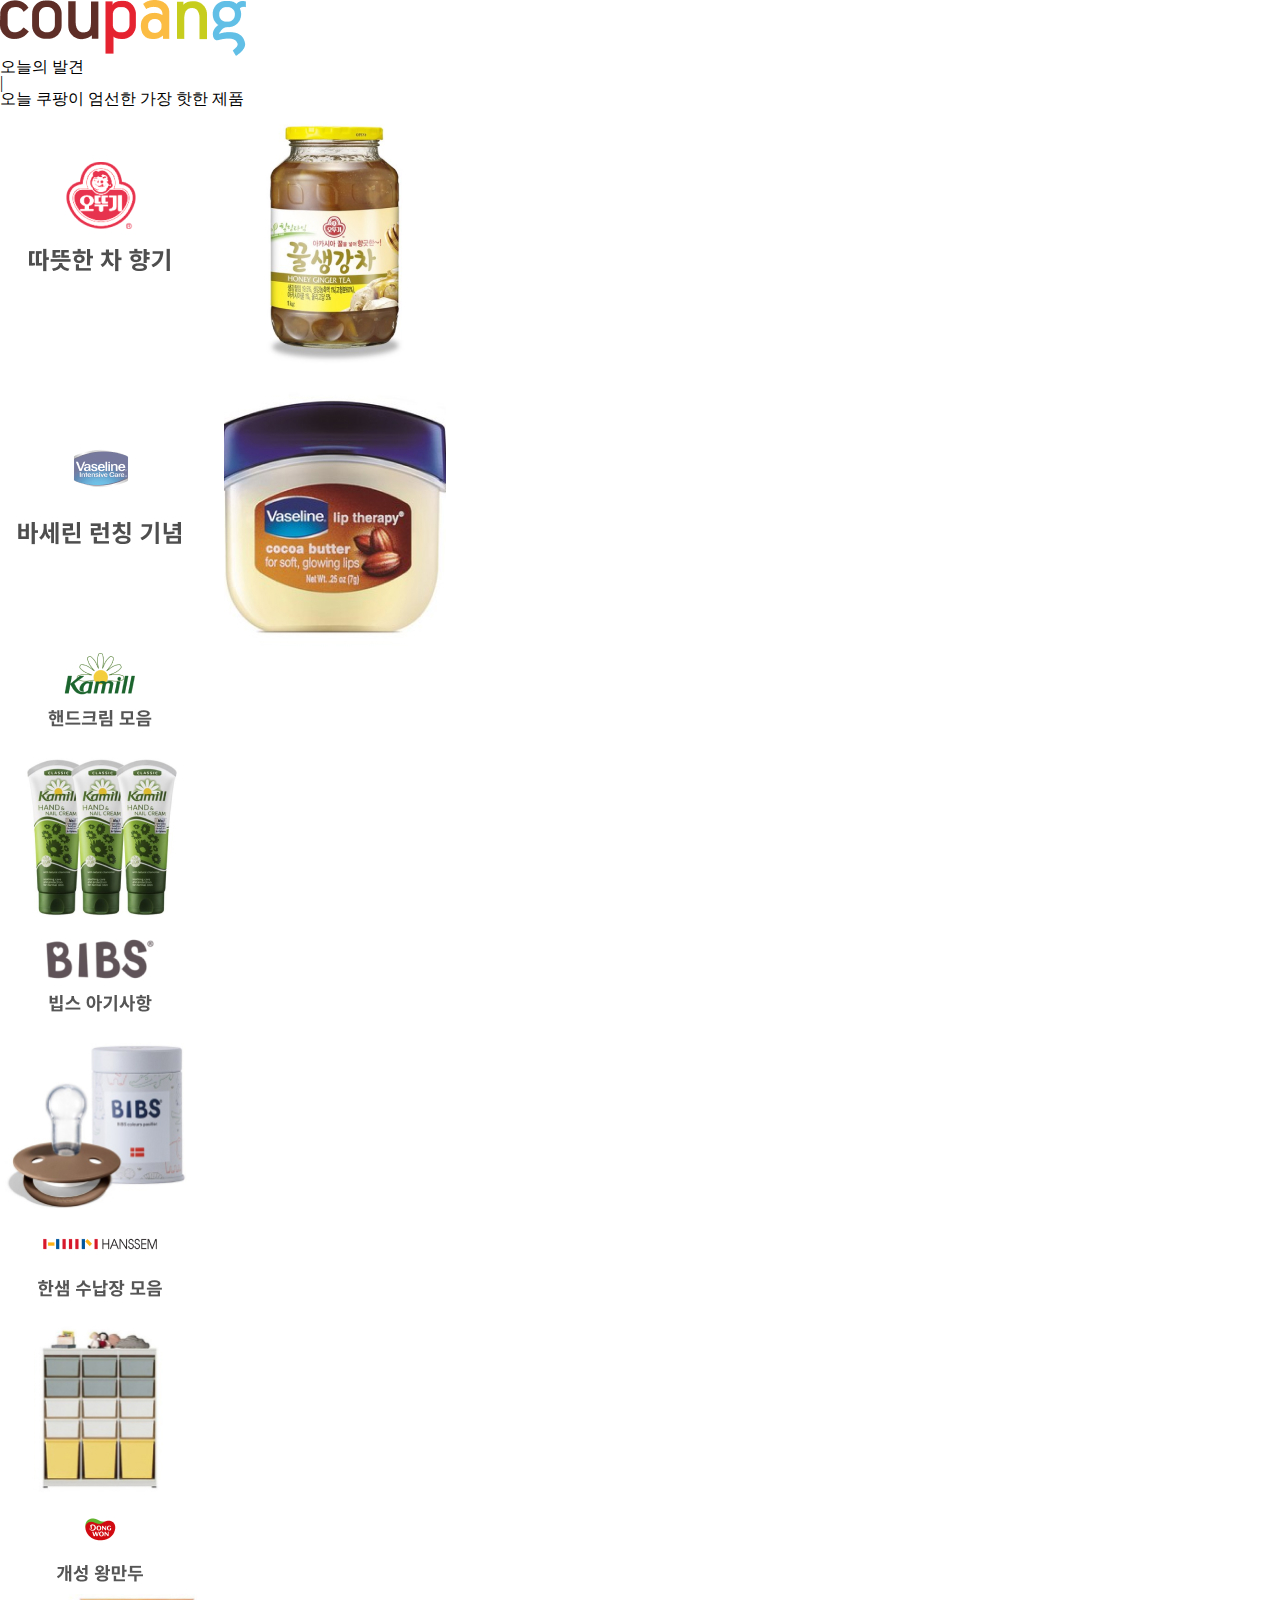
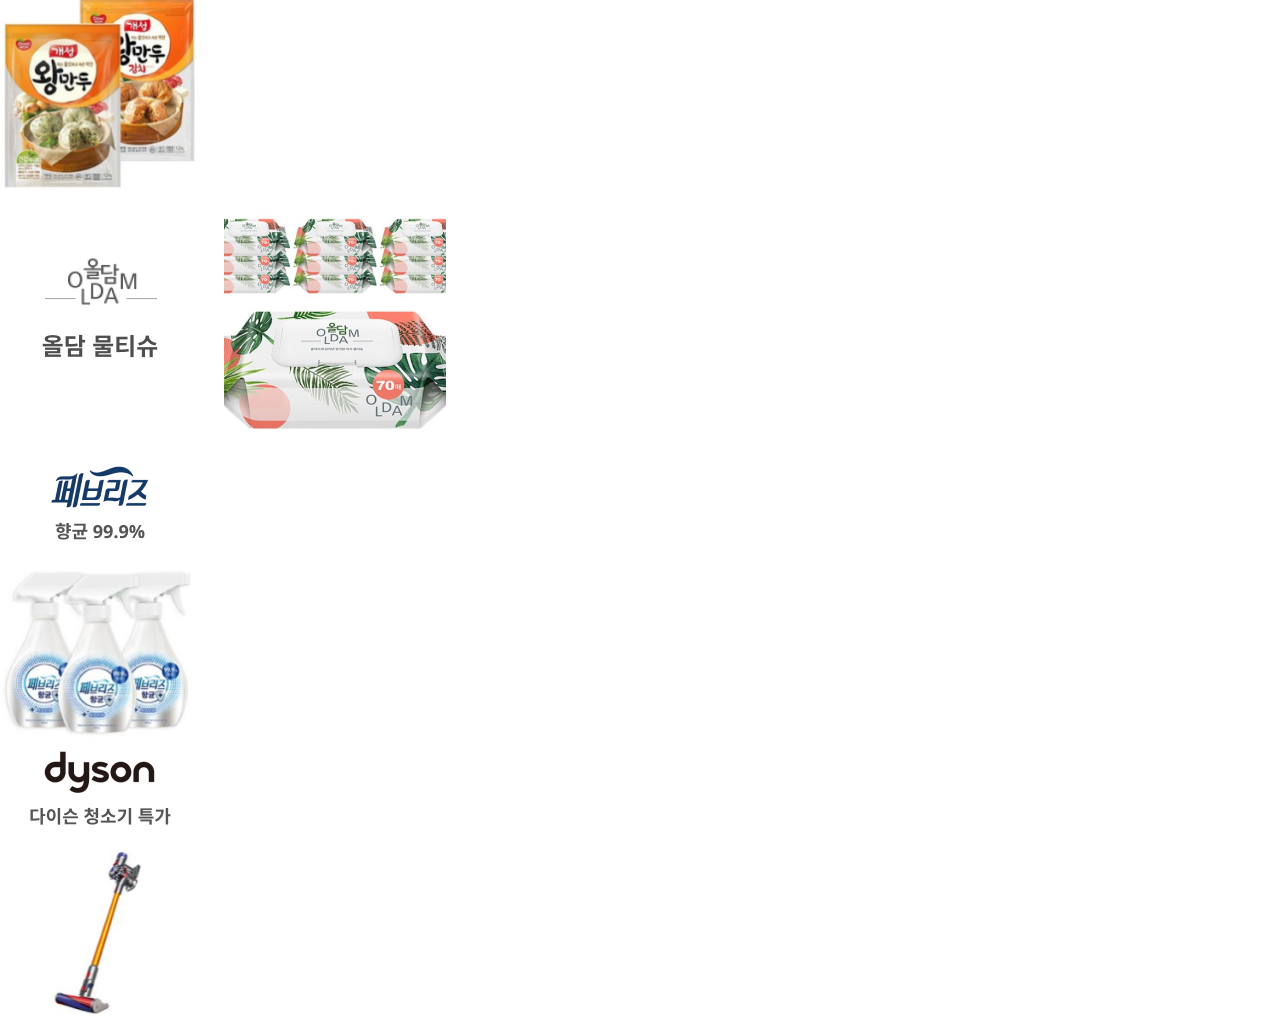
==== mission1/index.html @ 37b690a1 "mission1 폴더 생성 및 이동" ====
<!-- HTML 작성 -->

<!DOCTYPE html>
<html lang="ko">
<head>
    <meta charset="UTF-8">
    <meta http-equiv="X-UA-Compatible" content="IE=edge">
    <meta name="viewport" content="width=device-width, initial-scale=1.0">
    <title>쿠팡! - 오늘의 발견</title>
    <link rel="icon" href="./assets/favicon/favicon.png" sizes="16x16">
    <link rel="shortcut icon" href="./assets/favicon/favicon.ico" type="image/x-icon" sizes="16x16">
    <link href="https://fonts.googleapis.com/css2?family=Noto+Sans+KR:wght@400;900&display=swap" rel="stylesheet">
    <link rel="stylesheet" href="./stylesheets/main.css">
</head>
<body>
    <header class="header-area">
        <h1 class="title">
            <a href="https://www.coupang.com/" class="link-to-homepage">
                <img class="logo" src="./assets/logo/logo.png" alt="쿠팡 로고">
            </a>
        </h1>
    </header>

    <main>
        <section class="discovery-section">
            <div class="main-area">
                <div class="main-title-area">
                    <h2 class="main-title">오늘의 발견</h2>
                    <span class="division">|</span>
                    <p class="sub-title">오늘 쿠팡이 엄선한 가장 핫한 제품</p>
                </div>
                <div class="product-list-area">
                    <ul class="product-list">
                        <li class="product-item">
                            <div>
                                <a href="/" class="product-link">
                                    <img src="./assets/discovery/honeytea.jpg" alt="꿀생강차" class="product-img">
                                </a>
                                <a href="/" class="btn-link"></a>
                            </div>
                        </li>
                        <li class="product-item">
                            <div>
                                <a href="/" class="product-link">
                                    <img src="./assets/discovery/vaseline.jpg" alt="바세린" class="product-img">
                                </a>
                                <a href="/" class="btn-link"></a>
                            </div>
                        </li>
                        <li class="product-item">
                            <div>
                                <a href="/" class="product-link">
                                    <img src="./assets/discovery/handcream.jpg" alt="핸드크림 모음" class="product-img">
                                </a>
                                <a href="/" class="btn-link"></a>
                            </div>
                        </li>
                        <li class="product-item">
                            <div>
                                <a href="/" class="product-link">
                                    <img src="./assets/discovery/bibs.jpg" alt="빕스 아기용품" class="product-img">
                                </a>
                                <a href="/" class="btn-link"></a>
                            </div>
                        </li>
                        <li class="product-item">
                            <div>
                                <a href="/" class="product-link">
                                    <img src="./assets/discovery/hanssem.jpg" alt="한샘 수납장 모음" class="product-img">
                                </a>
                                <a href="/" class="btn-link"></a>
                            </div>
                        </li>
                        <li class="product-item">
                            <div>
                                <a href="/" class="product-link">
                                    <img src="./assets/discovery/dumpling.jpg" alt="개성 왕만두" class="product-img">
                                </a>
                                <a href="/" class="btn-link"></a>
                            </div>
                        </li>
                        <li class="product-item">
                            <div>
                                <a href="/" class="product-link">
                                    <img src="./assets/discovery/wettissue.jpg" alt="물티슈" class="product-img">
                                </a>
                                <a href="/" class="btn-link"></a>
                            </div>
                        </li>
                        <li class="product-item">
                            <div>
                                <a href="/" class="product-link">
                                    <img src="./assets/discovery/febreze.jpg" alt="페브리즈" class="product-img">
                                </a>
                                <a href="/" class="btn-link"></a>
                            </div>
                        </li>
                        <li class="product-item">
                            <div>
                                <a href="/" class="product-link">
                                    <img src="./assets/discovery/dyson.jpg" alt="다이슨 청소기" class="product-img">
                                </a>
                                <a href="/" class="btn-link"></a>
                            </div>
                        </li>
                    </ul>
                </div>
            </div>
        </section>
    </main>
</body>

</html>
---- mission1/stylesheets/main.css ----
/* 초기화 */
@import url("./reset.css");

/* 공통 스타일 */
@import url("./common/theme.css");
@import url("./common/base.css");

/* 페이지별 스타일 */
@import url("./pages/discovery.css");
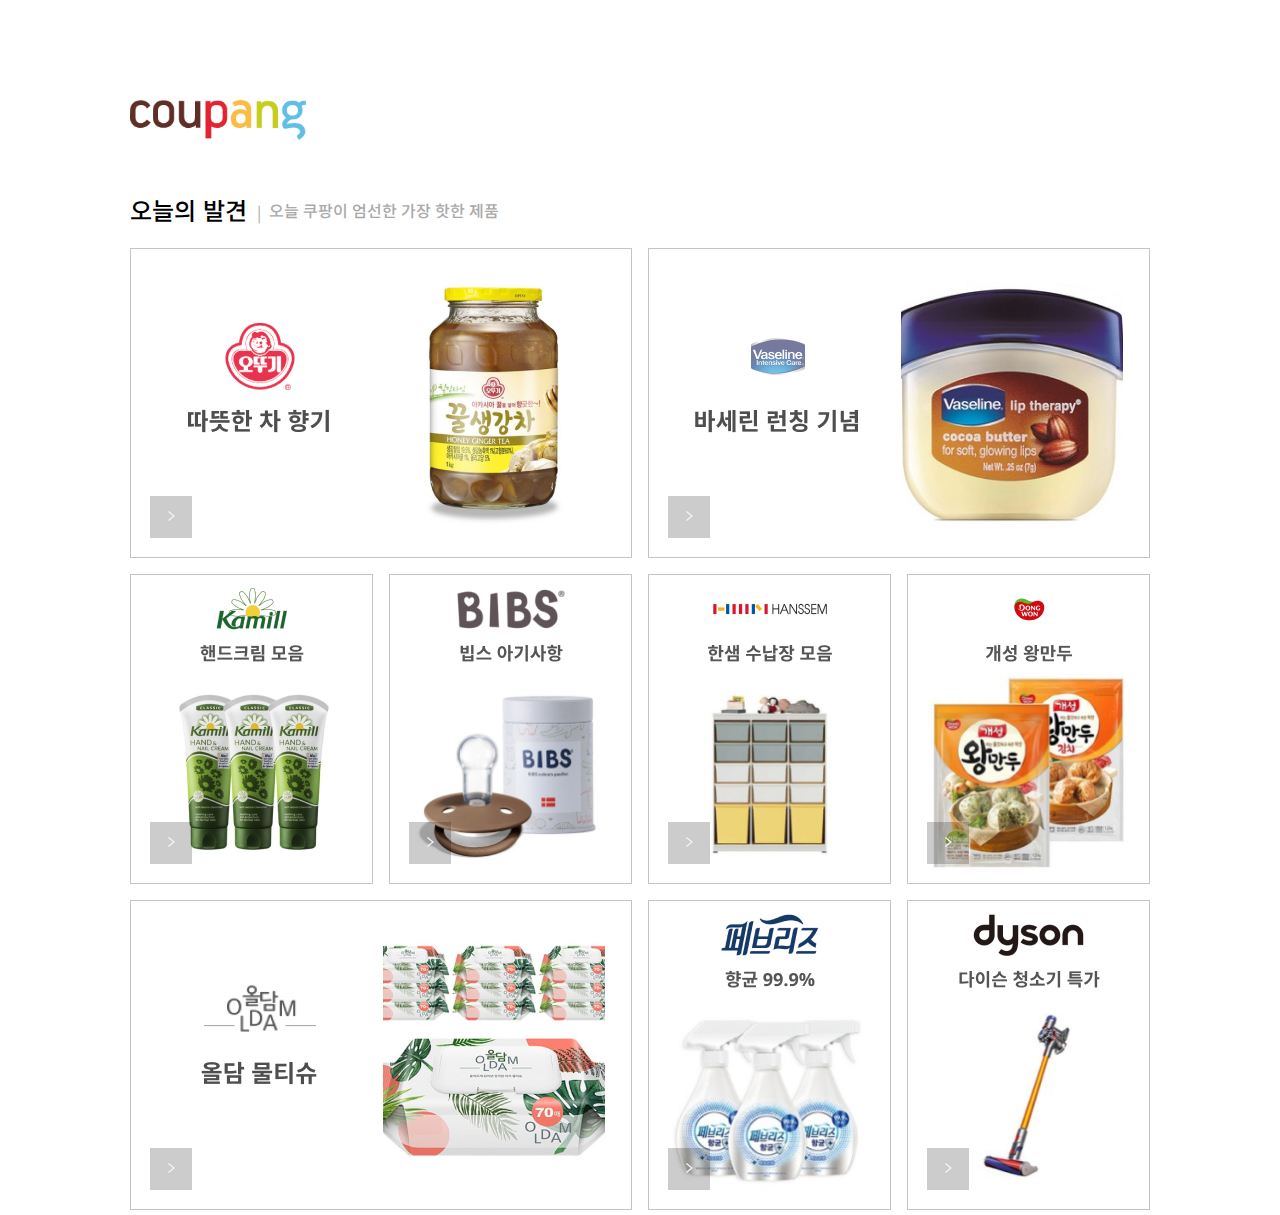
==== commit cc47cb95: "html 리스트 수정 및 css 작성" ====
--- a/mission1/index.html
+++ b/mission1/index.html
@@ -9,105 +9,116 @@
     <title>쿠팡! - 오늘의 발견</title>
     <link rel="icon" href="./assets/favicon/favicon.png" sizes="16x16">
     <link rel="shortcut icon" href="./assets/favicon/favicon.ico" type="image/x-icon" sizes="16x16">
-    <link href="https://fonts.googleapis.com/css2?family=Noto+Sans+KR:wght@400;900&display=swap" rel="stylesheet">
+    <link rel="preconnect" href="https://fonts.googleapis.com">
+    <link rel="preconnect" href="https://fonts.gstatic.com" crossorigin>
+    <link href="https://fonts.googleapis.com/css2?family=Noto+Sans+KR:wght@400;500;900&display=swap" rel="stylesheet">
     <link rel="stylesheet" href="./stylesheets/main.css">
 </head>
+
 <body>
-    <header class="header-area">
-        <h1 class="title">
-            <a href="https://www.coupang.com/" class="link-to-homepage">
-                <img class="logo" src="./assets/logo/logo.png" alt="쿠팡 로고">
-            </a>
-        </h1>
-    </header>
+    <div class="container">
+        <!-- 헤더영역 -->
+        <header class="header-area">
+            <h1 class="title">
+                <a href="https://www.coupang.com/" class="link-to-homepage">
+                    <img class="logo" src="./assets/logo/logo.png" alt="쿠팡 로고">
+                </a>
+            </h1>
+        </header>
+        <!-- // 헤더영역 -->
 
-    <main>
-        <section class="discovery-section">
-            <div class="main-area">
+        <!-- 오늘의발견 컨텐츠영역 -->
+        <main>
+            <section class="discovery-section">
+                <!-- 제목영역 -->
                 <div class="main-title-area">
                     <h2 class="main-title">오늘의 발견</h2>
-                    <span class="division">|</span>
-                    <p class="sub-title">오늘 쿠팡이 엄선한 가장 핫한 제품</p>
+                    <span class="division" aria-hidden="true">|</span>
+                    <h3 class="sub-title">오늘 쿠팡이 엄선한 가장 핫한 제품</h3>
                 </div>
+                <!-- // 제목영역 -->
+                <!-- 제품영역 -->
                 <div class="product-list-area">
                     <ul class="product-list">
-                        <li class="product-item">
-                            <div>
-                                <a href="/" class="product-link">
-                                    <img src="./assets/discovery/honeytea.jpg" alt="꿀생강차" class="product-img">
-                                </a>
-                                <a href="/" class="btn-link"></a>
-                            </div>
+                        <li class="product-item big">
+                            <a href="/" class="product-link">
+                                <img src="./assets/discovery/honeytea.jpg" alt="꿀생강차" class="product-img big">
+                                <span class="btn-link">
+                                    <img src="./assets/icon/angle-right-square.svg" alt="화살표">
+                                </span>
+                            </a>
+                        </li>
+                        <li class="product-item big">
+                            <a href="/" class="product-link">
+                                <img src="./assets/discovery/vaseline.jpg" alt="바세린" class="product-img big">
+                                <span class="btn-link">
+                                    <img src="./assets/icon/angle-right-square.svg" alt="화살표">
+                                </span>
+                            </a>
                         </li>
                         <li class="product-item">
-                            <div>
-                                <a href="/" class="product-link">
-                                    <img src="./assets/discovery/vaseline.jpg" alt="바세린" class="product-img">
-                                </a>
-                                <a href="/" class="btn-link"></a>
-                            </div>
+                            <a href="/" class="product-link">
+                                <img src="./assets/discovery/handcream.jpg" alt="핸드크림 모음" class="product-img">
+                                <span class="btn-link">
+                                    <img src="./assets/icon/angle-right-square.svg" alt="화살표">
+                                </span>
+                            </a>
                         </li>
                         <li class="product-item">
-                            <div>
-                                <a href="/" class="product-link">
-                                    <img src="./assets/discovery/handcream.jpg" alt="핸드크림 모음" class="product-img">
-                                </a>
-                                <a href="/" class="btn-link"></a>
-                            </div>
+                            <a href="/" class="product-link">
+                                <img src="./assets/discovery/bibs.jpg" alt="빕스 아기용품" class="product-img">
+                                <span class="btn-link">
+                                    <img src="./assets/icon/angle-right-square.svg" alt="화살표">
+                                </span>
+                            </a>
                         </li>
                         <li class="product-item">
-                            <div>
-                                <a href="/" class="product-link">
-                                    <img src="./assets/discovery/bibs.jpg" alt="빕스 아기용품" class="product-img">
-                                </a>
-                                <a href="/" class="btn-link"></a>
-                            </div>
+                            <a href="/" class="product-link">
+                                <img src="./assets/discovery/hanssem.jpg" alt="한샘 수납장 모음" class="product-img">
+                                <span class="btn-link">
+                                    <img src="./assets/icon/angle-right-square.svg" alt="화살표">
+                                </span>
+                            </a>
                         </li>
                         <li class="product-item">
-                            <div>
-                                <a href="/" class="product-link">
-                                    <img src="./assets/discovery/hanssem.jpg" alt="한샘 수납장 모음" class="product-img">
-                                </a>
-                                <a href="/" class="btn-link"></a>
-                            </div>
+                            <a href="/" class="product-link">
+                                <img src="./assets/discovery/dumpling.jpg" alt="개성 왕만두" class="product-img">
+<span class="btn-link">
+                                    <img src="./assets/icon/angle-right-square.svg" alt="화살표">
+                                </span>
+                            </a>
+                        </li>
+                        <li class="product-item big">
+                            <a href="/" class="product-link">
+                                <img src="./assets/discovery/wettissue.jpg" alt="물티슈" class="product-img big">
+<span class="btn-link">
+                                    <img src="./assets/icon/angle-right-square.svg" alt="화살표">
+                                </span>
+                            </a>
                         </li>
                         <li class="product-item">
-                            <div>
-                                <a href="/" class="product-link">
-                                    <img src="./assets/discovery/dumpling.jpg" alt="개성 왕만두" class="product-img">
-                                </a>
-                                <a href="/" class="btn-link"></a>
-                            </div>
+                            <a href="/" class="product-link">
+                                <img src="./assets/discovery/febreze.jpg" alt="페브리즈" class="product-img">
+<span class="btn-link">
+                                    <img src="./assets/icon/angle-right-square.svg" alt="화살표">
+                                </span>
+                            </a>
                         </li>
                         <li class="product-item">
-                            <div>
-                                <a href="/" class="product-link">
-                                    <img src="./assets/discovery/wettissue.jpg" alt="물티슈" class="product-img">
-                                </a>
-                                <a href="/" class="btn-link"></a>
-                            </div>
-                        </li>
-                        <li class="product-item">
-                            <div>
-                                <a href="/" class="product-link">
-                                    <img src="./assets/discovery/febreze.jpg" alt="페브리즈" class="product-img">
-                                </a>
-                                <a href="/" class="btn-link"></a>
-                            </div>
-                        </li>
-                        <li class="product-item">
-                            <div>
-                                <a href="/" class="product-link">
-                                    <img src="./assets/discovery/dyson.jpg" alt="다이슨 청소기" class="product-img">
-                                </a>
-                                <a href="/" class="btn-link"></a>
-                            </div>
+                            <a href="/" class="product-link">
+                                <img src="./assets/discovery/dyson.jpg" alt="다이슨 청소기" class="product-img">
+<span class="btn-link">
+                                    <img src="./assets/icon/angle-right-square.svg" alt="화살표">
+                                </span>
+                            </a>
                         </li>
                     </ul>
                 </div>
-            </div>
-        </section>
-    </main>
+                <!-- // 제품영역 -->
+            </section>
+        </main>
+        <!-- // 오늘의발견 컨텐츠영역 -->
+    </div>
 </body>
 
 </html>
--- a/mission1/stylesheets/main.css
+++ b/mission1/stylesheets/main.css
@@ -1,5 +1,5 @@
 /* 초기화 */
-@import url("./reset.css");
+/* @import url("./reset.css"); */
 
 /* 공통 스타일 */
 @import url("./common/theme.css");
